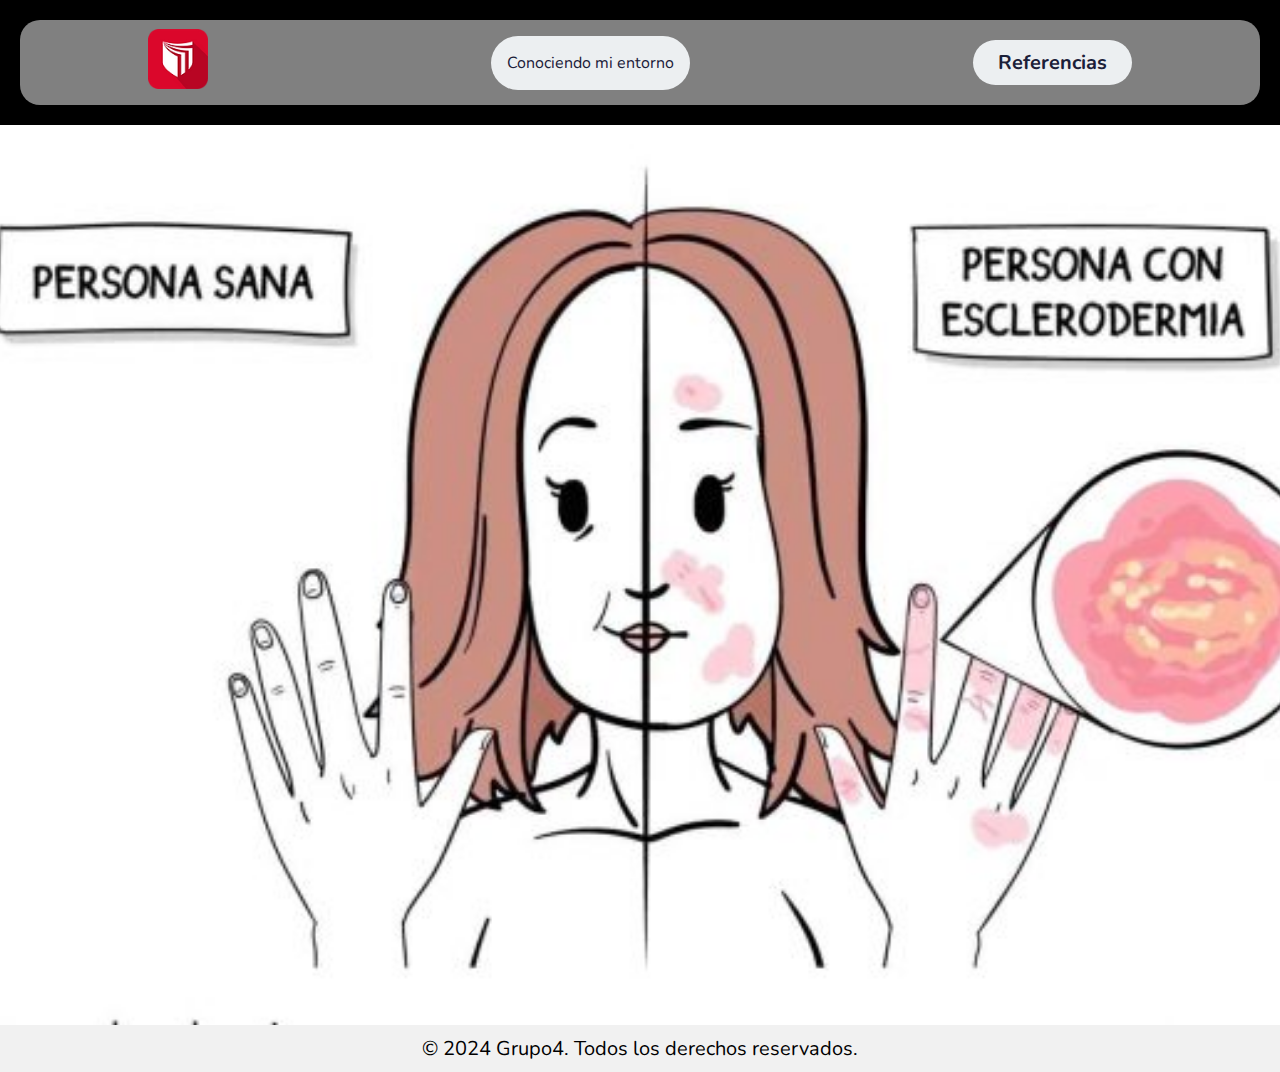
==== index.html @ 5a568f67 "Version 1" ====
<!DOCTYPE html>
<html lang="en">
<head>
    <meta charset="UTF-8">
    <meta name="viewport" content="width=device-width, initial-scale=1.0">
    <link rel="stylesheet" href="assets/css/style.css" >
    <title>Esclerodermia</title>
</head>
<body>
    <header class="header">
        <div class="logo">
            <a href="https://www.ucv.edu.pe/pregrado-presencial/enfermeria"><img src="assets/img/ucv-logo.webp" alt="logo" ></a>
        </div>
        <nav class="dropdown">
            <button class="dropbtn">Conociendo mi entorno</button>
            <div class="dropdown-content">
                <ul class="nav-links">
                    <a href="paginas/descripcion.html">Descripción y formulación del problema</a>
                    <a href="#">Árbol de problemas</a>
                    <a href="#">Soluciones</a>
                    <a href="#">Gráfico estadístico</a>
                    <a href="#">Ajuste lineal</a>
                    <a href="#">Propuestas de solución</a>
                </ul>
            </div>
        </nav>
        <ul class="nav-links">
            <a href="#" class="btn-reference"><button>Referencias</button></a>
            
        </ul>
        <a onclick="openNav()" class="menu"><img src="assets/img/lineas.png" class="btn" alt="hamburguesa"></a>

        <div class="overlay" id="mobile-menu">
            <a onclick="closeNav()" href="" class="close">&times;</a>
            <div class="overlay-content">
                <a href="paginas/descripcion.html" style="margin-left: 19px;">Descripción y formulación <br> &nbsp; &nbsp; &nbsp; &nbsp;&nbsp; &nbsp;&nbsp; del problema</a>
                <a href="#">Árbol de problemas</a>
                <a href="#">Soluciones</a>
                <a href="#">Descripción de modelo matemático</a>
                <a href="#">Ajuste lineal</a>
                <a href="#">Propuestas de solución</a>
                <a href="#">Idea emprendedora</a>
                <a href="paginas/referencias.html">Referencias</a>
            </div>
        </div>
    </header>
    <div class="background-image"></div>
    <div class="content">
        <!--  -->
        <p></p>
    </div>
    <footer class="footer">
        <p>&copy; 2024 Grupo4. Todos los derechos reservados.</p>
    </footer>
    <script src="assets/js/script.js"></script>
</body>
</html>
---- assets/css/style.css ----
@import url('https://fonts.googleapis.com/css2?family=Nunito:ital,wght@0,200..1000;1,200..1000&display=swap');

* {
    box-sizing: border-box;
    margin: 0;
    padding: 0;
    font-family: 'Nunito', sans-serif;
    font-size: 20px;
}

body {
    font-family: Arial, sans-serif;
    display: flex;
    flex-direction: column;
    min-height: 100vh;
    margin: 0;
    position: relative;
    background-color: black;
}

.background-image {
    background-image: url('../img/esclerodermia-fondo.jpg');
    background-size: cover;
    background-position: center;
    background-repeat: no-repeat;
    top: 0;
    left: 0;
    width: 100%;
    height: 100vh;
    z-index: 1;
}

.header {
    background-color: rgba(255, 255, 255, 0.5);    
    border-radius: 20px;
    margin: 20px;
    display: flex;
    justify-content: space-between;
    align-items: center;
    height: 85px;
    padding: 5px 10%;
    position: relative; /* Añadido para z-index */
    z-index: 2;
}

.header .logo {
    cursor: pointer;
}

.header .logo img {
    height: 60px;
    width: auto;
    transition: all 0.3s;
}

.header .logo img:hover {
    transform: scale(1.2);
}

.dropdown {
    position: relative;
    display: inline-block;
}

.dropbtn {
    background-color: #eceff1; /* Color del botón */
    color: #1b2039;
    padding: 16px;
    font-size: 16px;
    border: none;
    border-radius: 50px;
    cursor: pointer;
    transform: all 0.3s ease 0;
    margin-right: 20px;
    margin-left: 20px;
}

/* Estilos para el contenido del dropdown */
.dropdown-content {
    display: none;
    position: absolute;
    background-color: #f9f9f9;
    min-width: 160px;
    box-shadow: 0px 8px 16px 0px rgba(0,0,0,0.2);
    z-index: 1;
}

.dropdown-content a {
    color: black;
    padding: 12px 16px;
    text-decoration: none;
    display: block;
    border: none;
    border-radius: 50px;
    cursor: pointer;
    transform: all 0.3s ease 0;
}

.dropdown-content a:hover {
    background-color: #f1f1f1;
}

/* Mostrar el dropdown al pasar el cursor sobre el botón */
.dropdown:hover .dropdown-content {
    display: block;
}

.dropdown:hover .dropbtn {
    background-color: #ffffff;
    color: #ffa500;
}

.header .btn-reference button {
    font-weight: 700;
    color: #1b2039;
    padding: 9px 25px;
    background: #eceff1;
    border: none;
    border-radius: 50px;
    cursor: pointer;
    transform: all 0.3s ease 0;
}

.header .btn-reference button:hover {
    background-color: #ffffff;
    color: #ffa500;
    transform: scale(1.1);
}

.menu {
    display: none;
}

@media screen and (max-width:800px) {
    .dropdown-menu, .btn-reference {
        display: none;
    }

    .menu {
        display: inline;
    }
}

.header a {
    text-decoration: none;
}

.header .overlay {
    height: 100%;
    width: 0;
    position: fixed;
    z-index: 1;
    left: 0;
    top: 0;
    background-color: rgba(0, 0, 0, 0.95);
    overflow: hidden;
    transition: all 0.3s ease 0s;
}

.header .overlay .overlay-content {
    display: flex;
    height: 100%;
    flex-direction: column;
    align-items: center;
    justify-content: center;
}

.header .overlay a {
    padding: 15px;
    font-size: 15px;
    display: block;
    transition: all 0.3s ease 0s;
    font-weight: 700;
    color: #eceff1;
}

.header .overlay a:hover,
.header .overlay a:focus {
    color: #ffa500;
}

.header .overlay .close {
    position: absolute;
    top: 10px;
    right: 45px;
    font-size: 65px;
}

.menu img {
    height: 60px;
    width: auto;
    cursor: pointer;
    transition: all 0.3s;
}

.menu img:hover {
    transform: scale(1.3);
}

@media screen and (max-height:600px) {
    .header .overlay a {
        font-size: 20px;
    }

    .header .overlay .close {
        font-size: 40px;
        top: 15px;
        right: 35px;
    }
}

.nav-links {
    text-decoration: none;
}

/* Diferentes */
.container {
    display: flex;
    align-items: center;
    margin: 30px;
    flex-direction: row;
    flex: 1;
}

.container-ref {
    display: flex;
    align-items: center;
    margin: 30px;
    flex-direction: row;
    justify-content: center;
    flex: 1;
}

.imagen {
    width: 600px; /* Ajusta el tamaño según tus necesidades */
    margin-right: 20px;
}

.texto {
    max-width: 600px;
    margin: 20px;
}

.background-top {
    position: absolute;
    top: 100px; /* Ajusta la posición según necesites */
    right: 0;
    width: 150px;
    height: 150px;
    background-image: url('../img/top.png');
    background-size: cover;
    background-repeat: no-repeat;
    z-index: -1;
}

.background-bottom {
    position: absolute;
    bottom: 22px; /* Ajusta la posición según necesites */
    left: 0;
    width: 150px;
    height: 150px;
    background-image: url('../img/bottom.png');
    background-size: cover;
    background-repeat: no-repeat;
    z-index: -1;
}

@media (max-width: 800px) {
    .container {
        flex-direction: column-reverse; /* Coloca el texto encima de la imagen */
        align-items: flex-start; /* Alinea el contenido al inicio */
    }

    .imagen {
        margin-left: 0; /* Elimina el margen izquierdo */
        margin-top: 20px; /* Añade un margen superior para separar del texto */
        width: 100%; /* Ajusta el ancho de la imagen para que ocupe todo el ancho del contenedor */
    }

    .texto {
        max-width: 100%; /* Ajusta el ancho del texto para que ocupe todo el ancho del contenedor */
    }
}

.ref {
    text-decoration: none;
    color: white;
}

/* Footer */
.footer {
    background-color: #f1f1f1;
    text-align: center;
    padding: 10px 0;
    position: relative;
    width: 100%;
    margin-top: auto; /* Añadido para que el footer siempre esté al final */
}
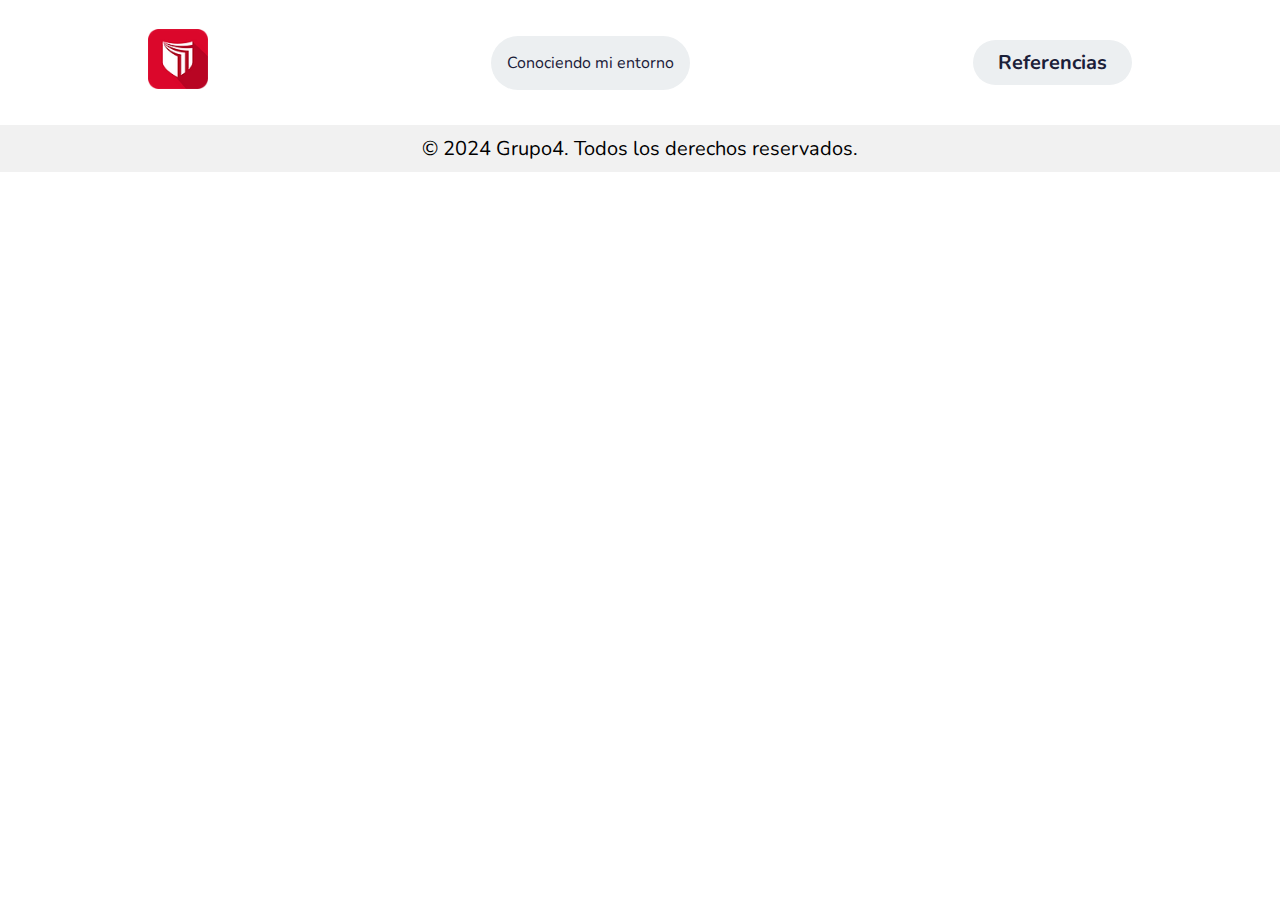
==== commit 39cf7fc4: "Version 2" ====
--- a/index.html
+++ b/index.html
@@ -7,16 +7,17 @@
     <title>Esclerodermia</title>
 </head>
 <body>
+    <div class="background-image">
     <header class="header">
         <div class="logo">
-            <a href="https://www.ucv.edu.pe/pregrado-presencial/enfermeria"><img src="assets/img/ucv-logo.webp" alt="logo" ></a>
+            <a href="https://www.ucv.edu.pe/pregrado-presencial/medicina"><img src="assets/img/ucv-logo.webp" alt="logo" ></a>
         </div>
         <nav class="dropdown">
             <button class="dropbtn">Conociendo mi entorno</button>
             <div class="dropdown-content">
                 <ul class="nav-links">
                     <a href="paginas/descripcion.html">Descripción y formulación del problema</a>
-                    <a href="#">Árbol de problemas</a>
+                    <a href="arbol-de-problemas.html">Árbol de problemas</a>
                     <a href="#">Soluciones</a>
                     <a href="#">Gráfico estadístico</a>
                     <a href="#">Ajuste lineal</a>
@@ -49,9 +50,11 @@
         <!--  -->
         <p></p>
     </div>
+    
     <footer class="footer">
         <p>&copy; 2024 Grupo4. Todos los derechos reservados.</p>
     </footer>
+    </div>
     <script src="assets/js/script.js"></script>
 </body>
 </html>--- a/assets/css/style.css
+++ b/assets/css/style.css
@@ -15,11 +15,13 @@
     min-height: 100vh;
     margin: 0;
     position: relative;
-    background-color: black;
-}
-
-.background-image {
-    background-image: url('../img/esclerodermia-fondo.jpg');
+    background-image: url('../img/fondo.jpg');
+    background-size: cover;
+    background-repeat: no-repeat;
+}
+
+/*.background-image {
+    background-image: url('../img/fondo.jpg');
     background-size: cover;
     background-position: center;
     background-repeat: no-repeat;
@@ -28,7 +30,7 @@
     width: 100%;
     height: 100vh;
     z-index: 1;
-}
+}*/
 
 .header {
     background-color: rgba(255, 255, 255, 0.5);    
@@ -239,11 +241,32 @@
 .texto {
     max-width: 600px;
     margin: 20px;
+    
+}
+
+.container-arbol {
+    display: flex;
+    align-items: center;
+    margin: 30px;
+    flex-direction: column;
+    justify-content: center;
+    flex: 1;
+}
+
+.imagen-arbol {
+    width: 1000px; /* Ajusta el tamaño según tus necesidades */
+    margin: 20px;
+}
+
+.texto-arbol {
+    max-width: 600px;
+    
+    
 }
 
 .background-top {
     position: absolute;
-    top: 100px; /* Ajusta la posición según necesites */
+    bottom: 46px; /* Ajusta la posición según necesites */
     right: 0;
     width: 150px;
     height: 150px;
@@ -255,7 +278,7 @@
 
 .background-bottom {
     position: absolute;
-    bottom: 22px; /* Ajusta la posición según necesites */
+    bottom: 46px; /* Ajusta la posición según necesites */
     left: 0;
     width: 150px;
     height: 150px;
@@ -265,6 +288,12 @@
     z-index: -1;
 }
 
+@media (max-width: 450px){
+    .background-bottom{
+        background-image: none;
+    }
+}
+
 @media (max-width: 800px) {
     .container {
         flex-direction: column-reverse; /* Coloca el texto encima de la imagen */
@@ -284,7 +313,7 @@
 
 .ref {
     text-decoration: none;
-    color: white;
+    color: black;
 }
 
 /* Footer */
@@ -296,3 +325,4 @@
     width: 100%;
     margin-top: auto; /* Añadido para que el footer siempre esté al final */
 }
+
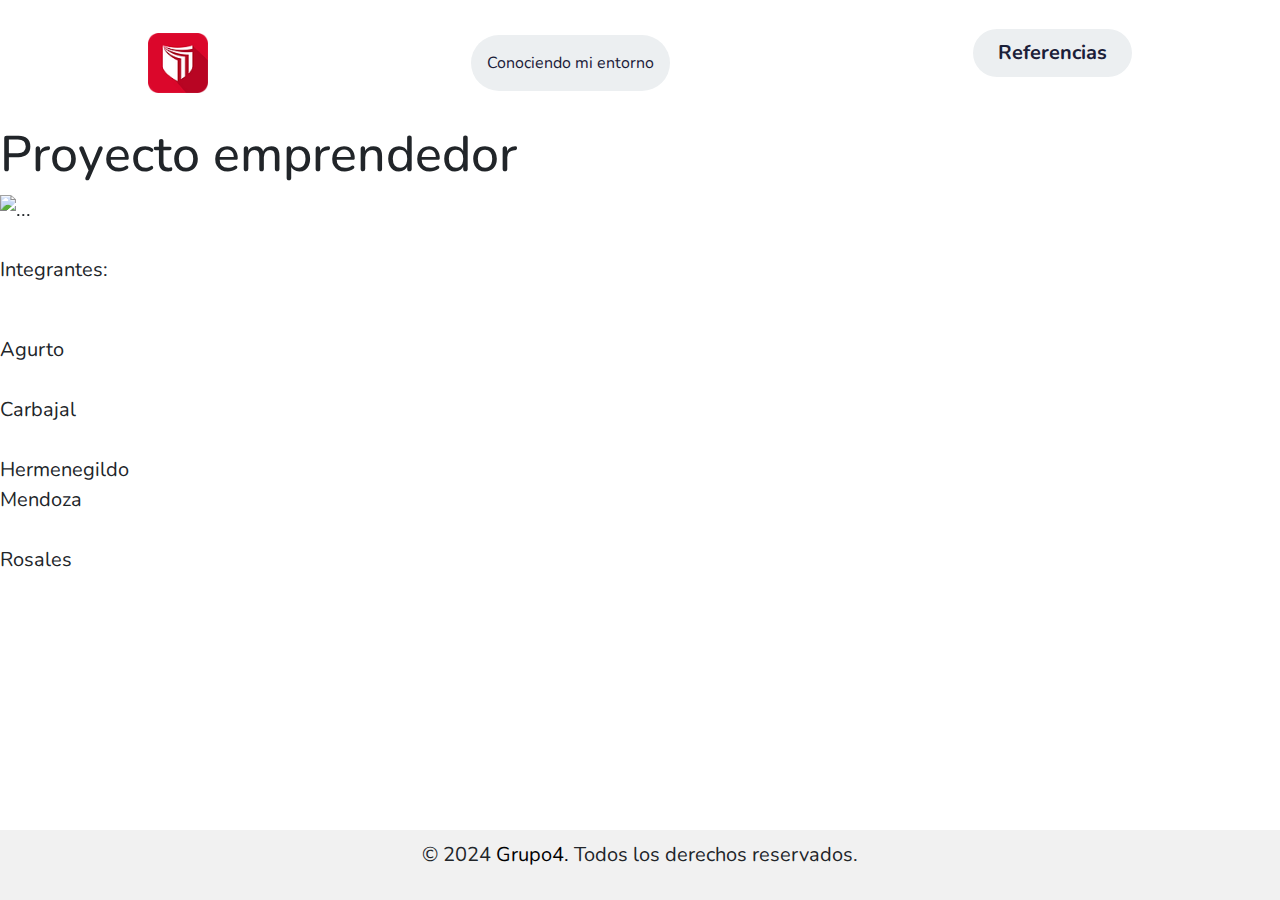
==== commit ee2b083e: "Version 7" ====
--- a/index.html
+++ b/index.html
@@ -3,7 +3,8 @@
 <head>
     <meta charset="UTF-8">
     <meta name="viewport" content="width=device-width, initial-scale=1.0">
-    <link rel="stylesheet" href="assets/css/style.css" >
+    <link href="https://cdn.jsdelivr.net/npm/bootstrap@5.3.3/dist/css/bootstrap.min.css" rel="stylesheet" integrity="sha384-QWTKZyjpPEjISv5WaRU9OFeRpok6YctnYmDr5pNlyT2bRjXh0JMhjY6hW+ALEwIH" crossorigin="anonymous">
+    <link rel="stylesheet" href="assets/css/style.css">
     <title>Esclerodermia</title>
 </head>
 <body>
@@ -16,17 +17,17 @@
             <button class="dropbtn">Conociendo mi entorno</button>
             <div class="dropdown-content">
                 <ul class="nav-links">
-                    <a href="paginas/descripcion.html">Descripción y formulación del problema</a>
-                    <a href="arbol-de-problemas.html">Árbol de problemas</a>
-                    <a href="#">Soluciones</a>
-                    <a href="#">Gráfico estadístico</a>
-                    <a href="#">Ajuste lineal</a>
-                    <a href="#">Propuestas de solución</a>
+                    <a href="paginas/descripcion.html">1.Descripción y formulación del problema</a>
+                    <a href="paginas/arbol-de-problemas.html">2.Árbol de problemas</a>
+                    <a href="paginas/soluciones.html">3.Soluciones</a>
+                    <a href="paginas/descripción-de-modelo-matematico.html">4.Descripción de modelo matemático</a>
+                    <a href="paginas/propuestas-de-solucion.html">5.Propuestas de solución</a>
+                    <a href="paginas/idea-emprendedora.html">6.Idea emprendedora</a>
                 </ul>
             </div>
         </nav>
         <ul class="nav-links">
-            <a href="#" class="btn-reference"><button>Referencias</button></a>
+            <a href="paginas/referencias.html" class="btn-reference"><button>Referencias</button></a>
             
         </ul>
         <a onclick="openNav()" class="menu"><img src="assets/img/lineas.png" class="btn" alt="hamburguesa"></a>
@@ -34,27 +35,58 @@
         <div class="overlay" id="mobile-menu">
             <a onclick="closeNav()" href="" class="close">&times;</a>
             <div class="overlay-content">
-                <a href="paginas/descripcion.html" style="margin-left: 19px;">Descripción y formulación <br> &nbsp; &nbsp; &nbsp; &nbsp;&nbsp; &nbsp;&nbsp; del problema</a>
-                <a href="#">Árbol de problemas</a>
-                <a href="#">Soluciones</a>
-                <a href="#">Descripción de modelo matemático</a>
-                <a href="#">Ajuste lineal</a>
-                <a href="#">Propuestas de solución</a>
-                <a href="#">Idea emprendedora</a>
-                <a href="paginas/referencias.html">Referencias</a>
+                <a href="paginas/descripcion.html" style="margin-left: 19px;">1.Descripción y formulación <br> &nbsp; &nbsp; &nbsp; &nbsp;&nbsp; &nbsp;&nbsp; del problema</a>
+                <a href="paginas/arbol-de-problemas.html">2.Árbol de problemas</a>
+                <a href="paginas/soluciones.html">3.Soluciones</a>
+                <a href="paginas/descripción-de-modelo-matematico.html">4.Descripción de modelo matemático</a>
+                <a href="paginas/propuestas-de-solucion.html">5.Propuestas de solución</a>
+                <a href="paginas/idea-emprendedora.html">6.Idea emprendedora</a>
+                <a href="paginas/referencias.html">7.Referencias</a>
             </div>
         </div>
     </header>
     <div class="background-image"></div>
-    <div class="content">
-        <!--  -->
-        <p></p>
+    <div class="container-center">
+        <h1 class="texto-1">Proyecto emprendedor</h1>
+
+        <div id="carouselExample" class="carousel slide" data-bs-ride="carousel">
+            <div class="carousel-inner">
+              <div class="carousel-item active">
+                <img src="assets/img/idea_emprendedora.png" class="d-block w-100 carousel-image" alt="...">
+              </div>
+              <div class="carousel-item">
+                <img src="assets/img/desc_emprendimiento2.png" class="d-block w-100 carousel-image" alt="...">
+              </div>
+              <div class="carousel-item">
+                <img src="assets/img/esclerodermia-fondo.jpg" class="d-block w-100 carousel-image" alt="...">
+              </div>
+            </div>
+            <button class="carousel-control-prev" type="button" data-bs-target="#carouselExample" data-bs-slide="prev">
+                <span class="carousel-control-prev-icon" aria-hidden="true"></span>
+                <span class="visually-hidden">Previous</span>
+            </button>
+            <button class="carousel-control-next" type="button" data-bs-target="#carouselExample" data-bs-slide="next">
+                <span class="carousel-control-next-icon" aria-hidden="true"></span>
+                <span class="visually-hidden">Next</span>
+            </button>
+        </div>
+        <br />
+       
+        <p>Integrantes:</p>
+        <br /> 
+        <div class="horizontal-list">
+            <li>Agurto</li>&nbsp;&nbsp;&nbsp;<li>Carbajal</li>&nbsp;&nbsp;&nbsp;<li>Hermenegildo</li>
+        </div>
+        <div class="horizontal-list">
+            <li>Mendoza </li>&nbsp;&nbsp;&nbsp;<li>Rosales</li>
+        </div>
     </div>
+    </div>
+    <footer class="footer">
+        <p>&copy; 2024 <a href="../index.html" class="ref">Grupo4.</a> Todos los derechos reservados.</p>
+    </footer>
     
-    <footer class="footer">
-        <p>&copy; 2024 Grupo4. Todos los derechos reservados.</p>
-    </footer>
-    </div>
+    <script src="https://cdn.jsdelivr.net/npm/bootstrap@5.3.3/dist/js/bootstrap.bundle.min.js" integrity="sha384-YvpcrYf0tY3lHB60NNkmXc5s9fDVZLESaAA55NDzOxhy9GkcIdslK1eN7N6jIeHz" crossorigin="anonymous"></script>
     <script src="assets/js/script.js"></script>
 </body>
-</html>+</html>
